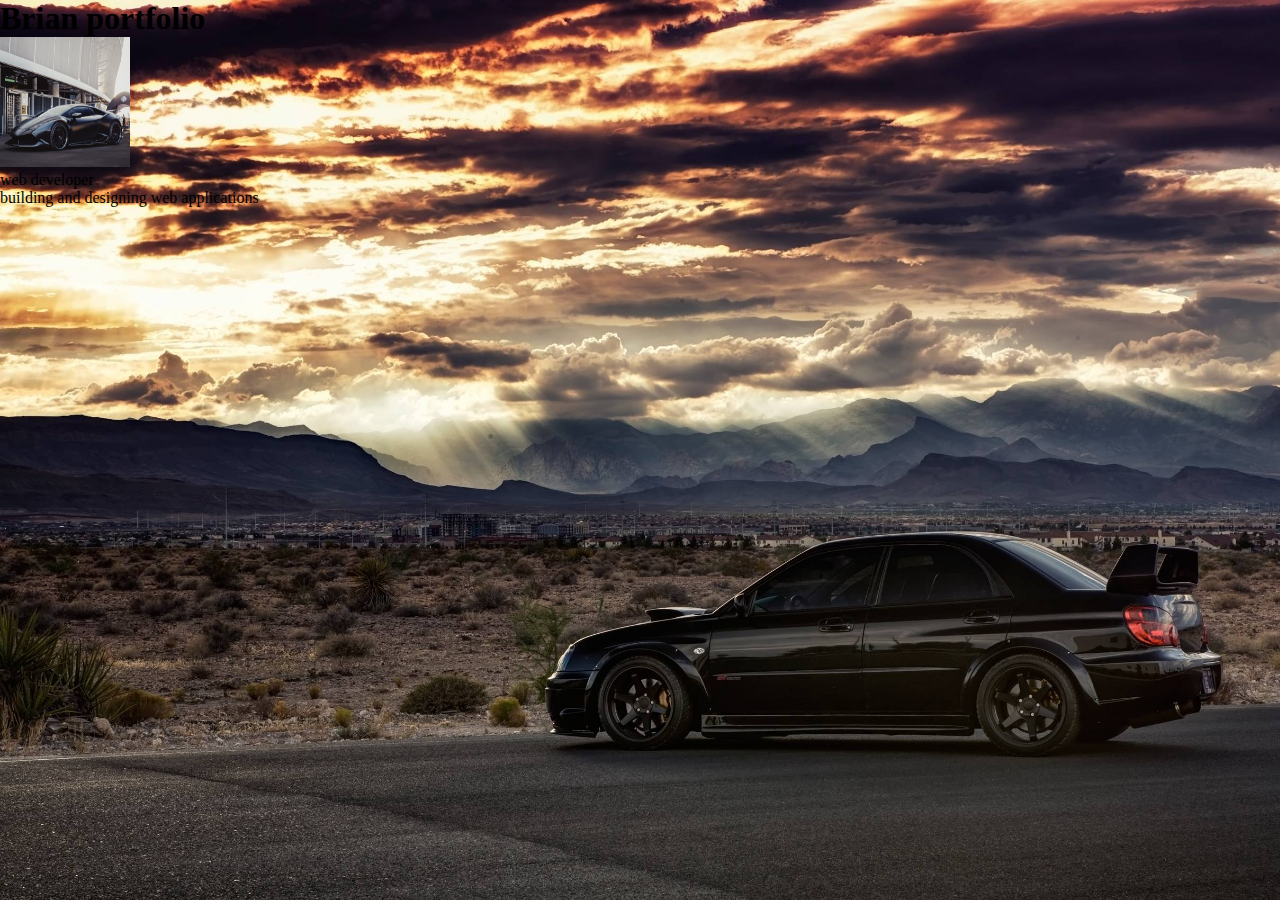
==== profile.html @ fef54c5a "profile of mine" ====
<!DOCTYPE html>
<html lang="en">
<head>
    <meta charset="UTF-8">
    <meta http-equiv="X-UA-Compatible" content="IE=edge">
    <meta name="viewport" content="width=device-width, initial-scale=1.0">
    <title>brian portfolio</title>
    <link rel="stylesheet" href="profile style.css">
</head>
<body>
    <div class="main">
        <div class="header">
            <h1>Brian portfolio</h1>
            <img src="images/lambo.jpeg" alt="images/profile pic.jpg" width="500px">
        </div>
        <div class="main-content">
            <span>web developer</span>
            <p>building and designing web applications</p>
        </div>
        <div id="social"></div>
    </div>
</body>
</html>
---- profile style.css ----
*{
    margin: 0;
    padding: 0;
}
body{
    background-image: url(images/329480.jpeg);
    background-repeat: no-repeat;
    background-size: cover;
    background-attachment: fixed;
}
.header img{
    width: 130px;
    height: 130px;
}
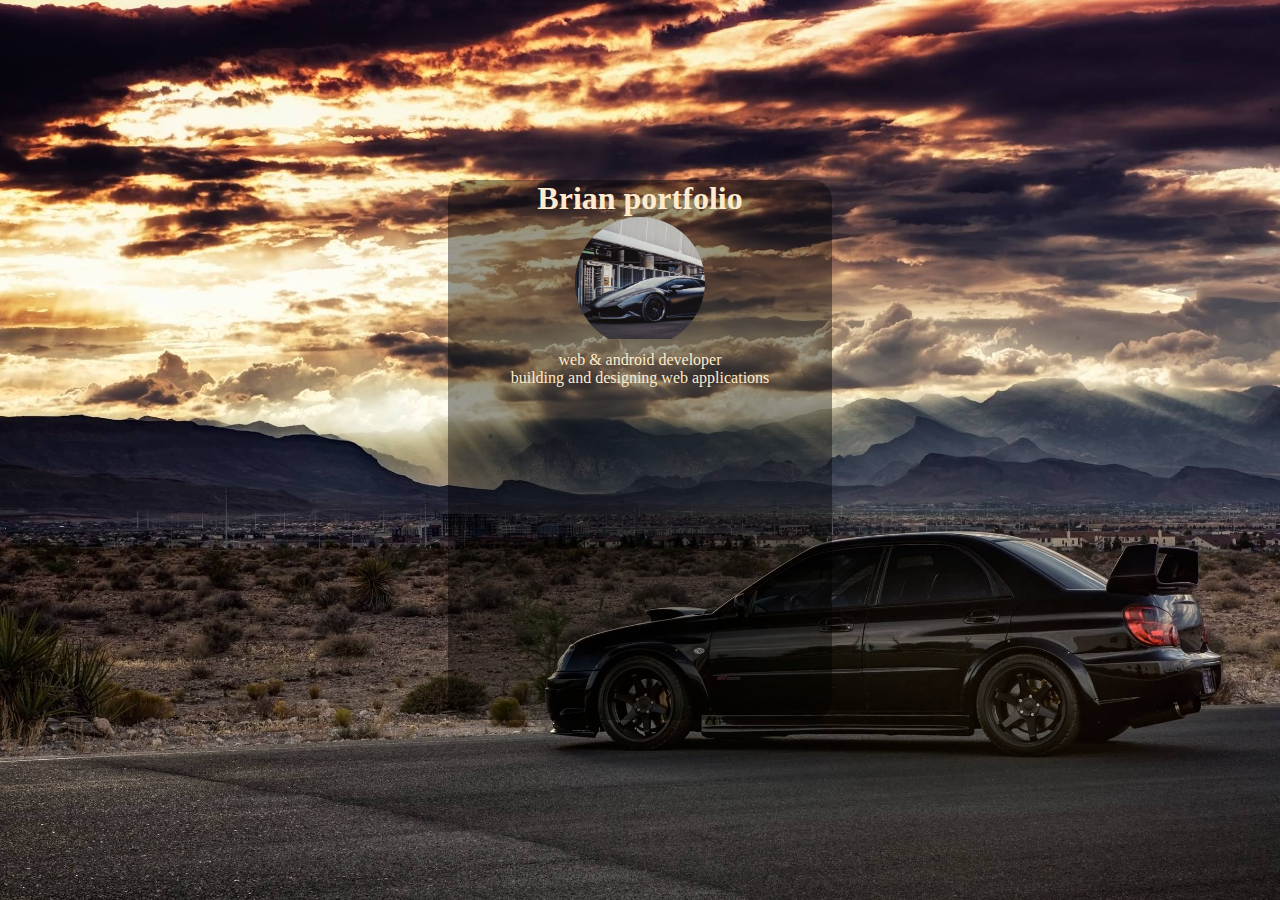
==== commit c61c0e2b: "profile info" ====
--- a/profile.html
+++ b/profile.html
@@ -14,7 +14,7 @@
             <img src="images/lambo.jpeg" alt="images/profile pic.jpg" width="500px">
         </div>
         <div class="main-content">
-            <span>web developer</span>
+            <span>web & android developer</span>
             <p>building and designing web applications</p>
         </div>
         <div id="social"></div>
--- a/profile style.css
+++ b/profile style.css
@@ -7,8 +7,23 @@
     background-repeat: no-repeat;
     background-size: cover;
     background-attachment: fixed;
+    display: flex;
+    justify-content: center;
+    align-items: center;
+    min-height:100vh;
 }
 .header img{
     width: 130px;
     height: 130px;
+    border-radius: 50%;
+    object-fit:cover ;
+    object-position: 0 -8px;
+}
+.main{
+    background-color: rgba(0,0,0,0.4);
+    color: blanchedalmond;
+    text-align: center;
+    border-radius: 20px;
+    width: 30%;
+    height: 60vh;
 }